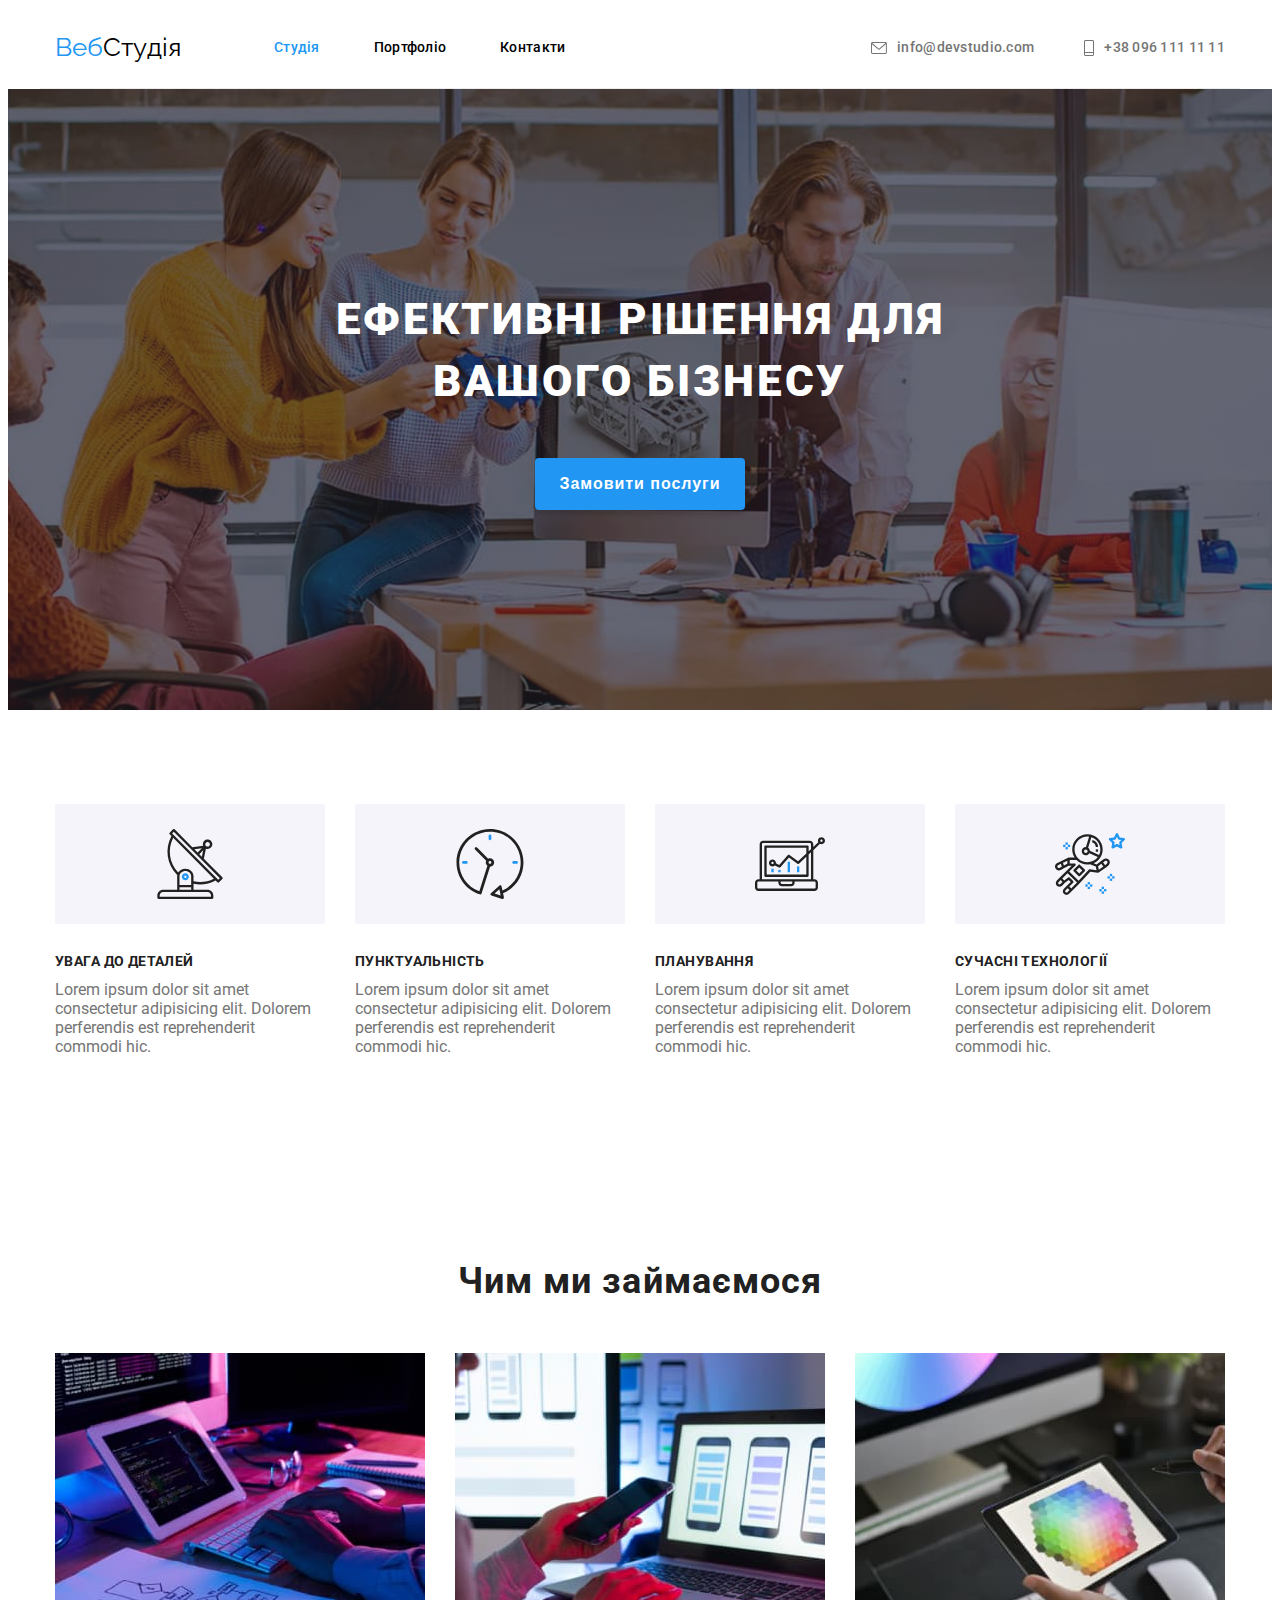
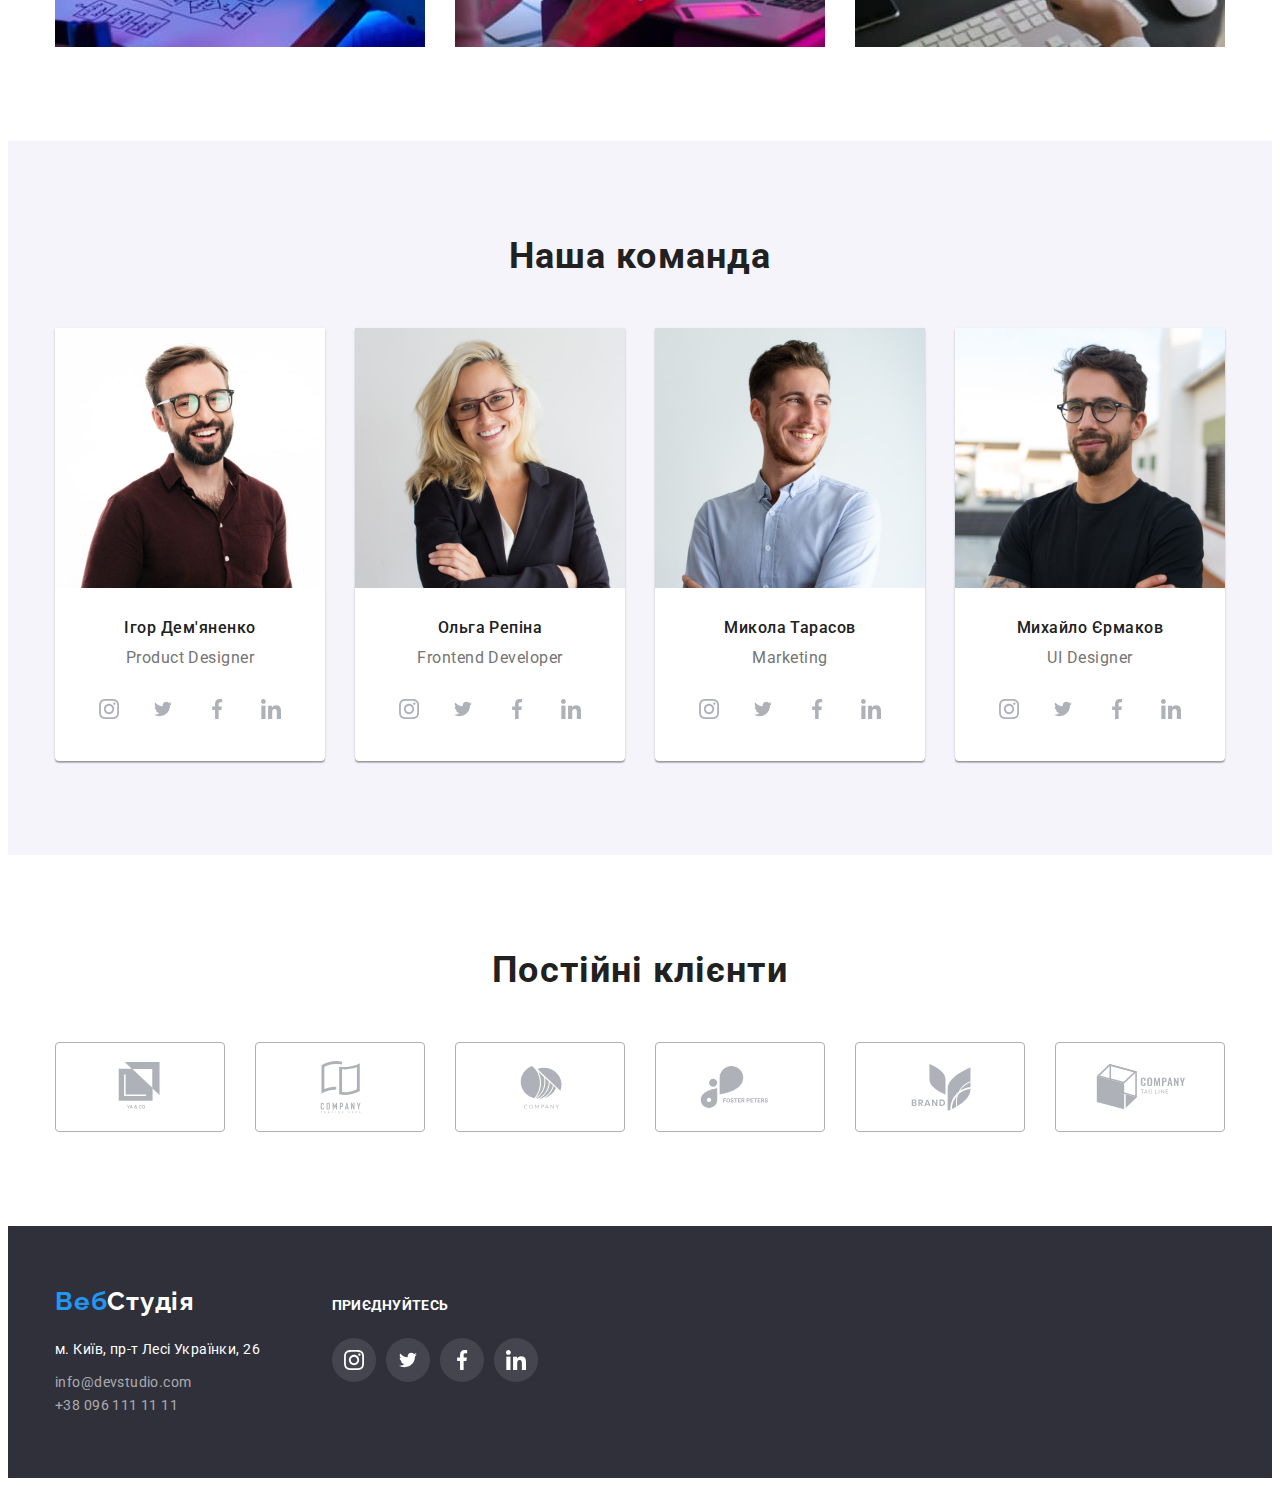
==== index.html @ 4f05df06 "Add files via upload" ====
<!DOCTYPE html >
<html lang="en">
<head>
    <meta charset="UTF-8">
    <meta http-equiv="X-UA-Compatible" content="IE=edge">
    <meta name="viewport" content=" width=device-width, initial-scale=1.0">
    <title >WEB studio</title>
    <link href=" https://fonts.googleapis.com/css2?family=Raleway:wght@700&family=Roboto:wght@400;500;700;900&display=swap" rel=" stylesheet">
   <link rel="stylesheet" href="./style.css">
   <link rel="stylesheet" href="node_modules/modern-normalize/modern-normalize.css">  
    </head>
    <!-- Шапка -->
    <header>
    <div class="container header-nav">
        <a class="logo" href=""><span>Веб</span>Студія</a>
        <nav>
        <ul class="nav-list">
            <li class=" list-item"><a class=" link link-current current" href=" ./" >Студія </a></li>
            <li class=" list-item"><a class=" link" href=" ./portfolio.html" target=" _blank" rel=" noopener noreferer" >Портфоліо</a></li>
            <li class=" list-item"><a class=" link" href="">Контакти</a></li>
        </ul>
        </nav>
        <ul class=" contacts-nav">
            <li><a class="contacts-link" href=" mailto:info@devstudio.com">
                <svg class="contact-icon" width="16" height="12">
                    <use href="./img/symbol-defs.svg#icon-email"></use>
                </svg>
                info@devstudio.com </a></li>
            <li><a class="contacts-link" href="tel:+380961111111">
                <svg class="contact-icon" width="10" height="16">
                    <use href="./img/symbol-defs.svg#icon-phonen"></use>
                </svg>
                +38 096 111 11 11 </a></li>
        </ul>
    </div>
    </header>
    <!-- Основна секція -->
    <main>
    <!-- Секція герой -->
        <section class="hero">
            <div class="container">
                <h1 class=" hero-title" >Ефективні рішення для                     
                <br> вашого бізнесу </h1>
            <button type="button" class="hero-button" data-modal-open >Замовити послуги </button>
            </div>
            <!-- Модальне вікно -->
            <div class="backdrop is-hidden" data-modal>
                <div class="modal">
                    <button type="button"class="modal-button" data-modal-close></button>
                    <!-- Форма модального вікна -->
                    <form class="form js-speaker-form" autocomplete="on">
                        <h3 class="title">Залиште свої дані, ми Вам зателефонуємо</h3>
                        <ul class="fields">
                            <li class="field">
                                <label for="user-name">Ім'я</label>
                    <input 
                       class="form-field" 
                       type="text" 
                       name="username"
                       id="user-name">
                       <svg class="form-icon" width="18" height="18">
                        <use href="./img/personf.svg"></use>
                       </svg>
                            </li>
                            <li class="field">
                                <label for="user-tel">Телефон</label>
                    <input 
                       class="form-field" 
                       type="tel" 
                       name="user-tel" 
                       id="user-tel"
                       autofocus>
                       <svg class="form-item" width="18" height="18">
                        <use href="./img/phonef.svg"></use>
                       </svg>
                            </li>
                            <li class="field">
                                <label for="user-mail">Пошта</label>
                    <input 
                       class="form-field" 
                       type="email"
                       name="user-mail" 
                       id="user-mail">
                       <svg class="form-icon" width="18" height="18">
                        <use href="./img/email.svg"></use>
                       </svg>
                            </li>
                            <li class="field">
                    <textarea 
                       class="textarea" 
                       name="comments" 
                       id="comments" 
                       cols="30" 
                       rows="10" 
                       placeholder="Введіть комментар">
                    </textarea>
                            </li>
                        </ul>
                    <label class="field-label" for="checkbox">
                        <input type="checkbox" name="checkbox" value="checkbox">
                        <svg class="checkbox-icon" width="16" height="15">
                            <use href="./img/icons/close.svg"></use>
                        </svg>
                        Погоджуюсь з розсилкою і приймаю
                        <a href="">Умови договору</a>
                    </label>
                       <!-- Відправка форми -->
                       <button class="hero-button btn" type="submit">Надіслати</button>
                    </form>
                </div>
            </div>
        </section>
    <!-- Секція особливості -->
        <section class= "section">
            <div class="container">
                <h2 class=" visually-hidden" >Особливості </h2>
            <ul class="features">
                <li class=" features-item">
                    <div class="features-icon">
                    <svg class="icon" width="650" height="700">
                        <use href="./img/symbol-defs.svg#icon-anten"></use>
                    </svg>    
                    </div>                
                    <h3 class=" title" >УВАГА ДО ДЕТАЛЕЙ </h3>
                    <p class=" text" >Lorem ipsum dolor sit amet consectetur adipisicing elit. Dolorem perferendis est reprehenderit commodi hic.</p>
                </li>
                <li class=" features-item">
                    <div class="features-icon">
                        <svg class="icon" width="650" height="700">
                            <use href="./img/symbol-defs.svg#icon-clock"></use>
                        </svg>     
                    </div>
                    <h3 class=" title" >ПУНКТУАЛЬНІСТЬ </h3>
                    <p class=" text" >Lorem ipsum dolor sit amet consectetur adipisicing elit. Dolorem perferendis est reprehenderit commodi hic.</p>
                </li>
                <li class=" features-item">
                   <div class="features-icon">
                    <svg class="icon" width="700" height="530">
                        <use href="./img/symbol-defs.svg#icon-diagram"></use>
                    </svg> 
                   </div>    
                    <h3 class=" title" >ПЛАНУВАННЯ </h3>
                    <p class=" text" >Lorem ipsum dolor sit amet consectetur adipisicing elit. Dolorem perferendis est reprehenderit commodi hic.</p>
                </li>
                <li class=" features-item">
                    <div class="features-icon">
                        <svg class="iconт" width="550" height="600">
                            <use href="./img/symbol-defs.svg#icon-space"></use>
                        </svg>
                    </div>     
                    <h3 class=" title" >СУЧАСНІ ТЕХНОЛОГІЇ </h3>
                    <p class="text" >Lorem ipsum dolor sit amet consectetur adipisicing elit. Dolorem perferendis est reprehenderit commodi hic.</p>
                </li>
            </ul>
            </div>
        </section>
    <!-- Секція Чим ми займаємось -->
        <section class="section">
            <div class="container">
                <h2 class=" section-title" >Чим ми займаємося</h2>
            <ul class=" image" >
                <li> <img src="./img/клавіатура.jpg" alt="клавіатура"></li>
                <li> <img src="./img/laptop.jpg" alt="desktop"></li>
                <li> <img src="./img/планшет.jpg" alt="ipad"></li>
            </ul>
            </div>
        </section>
    <!-- Секція наша команда -->
        <section class="section our-team">
            <div class="container">
                <h2 class=" section-title" >Наша команда </h2>
            <ul class="team">
                <li class=" team-link">
                    <img src="./img/Ігор Демяненко.jpg"alt="Дем'яненко Ігор">
                    <p class="name">Ігор Дем'яненко </p>
                    <p class=" position" >Product Designer</p>
                    <!-- Іконки -->
                    <ul class="social-network-list">
                        <li class="network-item"><a class="social-link" href=""><svg class="social-icon" width="20" height="20"><use href="./img/symbol-defs.svg#icon-instagram-2"></use></svg></a></li>
                        <li class="network-item"><a class="social-link" href=""><svg class="social-icon" width="20" height="16"><use href="./img/symbol-defs.svg#icon-Group"></use></svg></a></li>
                        <li class="network-item"><a class="social-link" href=""><svg class="social-icon" width="20" height="20"><use href="./img/symbol-defs.svg#icon-facebook-1"></use></svg></a></li>
                        <li class="network-item"><a class="social-link" href=""><svg class="social-icon" width="20" height="20"><use href="./img/symbol-defs.svg#icon-linkedin-1--"></use></svg></a></li>
                    </ul>
                </li>
                <li class=" team-link">
                    <img src="./img/Ольга Репіна.jpg" alt="Ольга Репіна">
                    <p class=" name" >Ольга Репіна </p>
                    <p class=" position" >Frontend Developer</p>
                    <ul class="social-network-list">
                        <li class="network-item"><a class="social-link" href=""><svg class="social-icon" width="20" height="20"><use href="./img/symbol-defs.svg#icon-instagram-2"></use></svg></a></li>
                        <li class="network-item"><a class="social-link" href=""><svg class="social-icon" width="20" height="16"><use href="./img/symbol-defs.svg#icon-Group"></use></svg></a></li>
                        <li class="network-item"><a class="social-link" href=""><svg class="social-icon" width="20" height="20"><use href="./img/symbol-defs.svg#icon-facebook-1"></use></svg></a></li>
                        <li class="network-item"><a class="social-link" href=""><svg class="social-icon" width="20" height="20"><use href="./img/symbol-defs.svg#icon-linkedin-1--"></use></svg></a></li>
                    </ul>
                </li>
                <li class=" team-link">
                    <img src="./img/Микола Тарасов.jpg" alt="Микола Тарасов" >
                    <p class=" name" >Микола Тарасов </p>
                    <p class=" position" >Marketing</p>
                    <ul class="social-network-list">
                        <li class="network-item"><a class="social-link" href=""><svg class="social-icon" width="20" height="20"><use href="./img/symbol-defs.svg#icon-instagram-2"></use></svg></a></li>
                        <li class="network-item"><a class="social-link" href=""><svg class="social-icon" width="20" height="16"><use href="./img/symbol-defs.svg#icon-Group"></use></svg></a></li>
                        <li class="network-item"><a class="social-link" href=""><svg class="social-icon" width="20" height="20"><use href="./img/symbol-defs.svg#icon-facebook-1"></use></svg></a></li>
                        <li class="network-item"><a class="social-link" href=""><svg class="social-icon" width="20" height="20"><use href="./img/symbol-defs.svg#icon-linkedin-1--"></use></svg></a></li>
                    </ul>
                </li>
                <li class=" team-link">
                    <img src="./img/Микола Єрмаков.jpg" alt="Михайло Єрмаков">
                    <p class=" name" >Михайло Єрмаков </p>
                    <p class=" position" >UI Designer</p>
                    <ul class="social-network-list">
                        <li class="network-item"><a class="social-link" href=""><svg class="social-icon" width="20" height="20"><use href="./img/symbol-defs.svg#icon-instagram-2"></use></svg></a></li>
                        <li class="network-item"><a class="social-link" href=""><svg class="social-icon" width="20" height="16"><use href="./img/symbol-defs.svg#icon-Group"></use></svg></a></li>
                        <li class="network-item"><a class="social-link" href=""><svg class="social-icon" width="20" height="20"><use href="./img/symbol-defs.svg#icon-facebook-1"></use></svg></a></li>
                        <li class="network-item"><a class="social-link" href=""><svg class="social-icon" width="20" height="20"><use href="./img/symbol-defs.svg#icon-linkedin-1--"></use></svg></a></li>
                    </ul>
                </li>
            </ul>
            </div>
        </section>
        <!-- Іконки -->
        <section class="section">
            <div class="container">
                <h2 class="section-title">Постійні клієнти</h2>
                <ul class="customers">
                    <li class="customers-item">
                        <a class="customers-link" href="">
                            <svg class="customers-icon" width="440" height="490">
                                <use href="./img/symbol-defs.svg#icon-Client-1"></use>
                            </svg>
                        </a>
                    </li>
                    <li class="customers-item">
                        <a  class="customers-link" href="">
                            <svg class="customers-icon" width="400" height="520">
                                <use href="./img/symbol-defs.svg#icon-Client-2"></use>
                            </svg>
                        </a>
                    </li>
                    <li class="customers-item">
                        <a  class="customers-link" href="">
                            <svg class="customers-icon" width="410" height="420">
                               <use href="./img/symbol-defs.svg#icon-Client-3"></use>
                            </svg>
                        </a>
                    </li>
                    <li class="customers-item">
                        <a class="customers-link"  href="">
                            <svg class="customers-icon" width="790" height="420">
                               <use href="./img/symbol-defs.svg#icon-Client-4"></use>
                            </svg>
                        </a>
                    </li>
                    <li class="customers-item">
                        <a class="customers-link"  href="">
                            <svg class="customers-icon" width="590" height="470">
                               <use href="./img/symbol-defs.svg#icon-Client-5"></use>
                            </svg>
                        </a>
                    </li>
                    <li class="customers-item">
                        <a  class="customers-link" href="">
                            <svg class="customers-icon" width="880" height="450">
                               <use href="./img/symbol-defs.svg#icon-Client-6"></use>
                            </svg>
                        </a>
                    </li>
                </ul>
            </div>
        </section>
    </main>
       <!-- Footer -->
        <footer class=" footer">
            <div class="container footer-items">
                <div class="footer-contacts">
                    <addres class="addres">
                <a class=" footer-logo" href="" > <span>Веб</span>Студія </a>
            <p class=" footer-address" >м. Київ, пр-т Лесі Українки, 26 </p>
            <ul class=" footer-contacts">
                <li> <a class="footer-contacts-link" href="mailto:info@devstudio.com">info@devstudio.com </a></li>
                <li> <a class="footer-contacts-link" href="tel:+380961111111">+38 096 111 11 11 </a> </li>
            </ul>
            </addres>
            </div>
            <!-- Приєднуйтесь -->
           <div class="join">
            <b class="join-networks">Приєднуйтесь</b>
                <ul class="social-network-list">
                    <li class="network-item"><a class="social-link" href=""><svg class="social-icon" width="20" height="20"><use href="./img/symbol-defs.svg#icon-instagram-2"></use></svg></a></li>
                    <li class="network-item"><a class="social-link" href=""><svg class="social-icon" width="20" height="16"><use href="./img/symbol-defs.svg#icon-Group"></use></svg></a></li>
                    <li class="network-item"><a class="social-link" href=""><svg class="social-icon" width="20" height="20"><use href="./img/symbol-defs.svg#icon-facebook-1"></use></svg></a></li>
                    <li class="network-item"><a class="social-link" href=""><svg class="social-icon" width="20" height="20"><use href="./img/symbol-defs.svg#icon-linkedin-1--"></use></svg></a></li>
                </ul>
           </div>
       </div>
</footer> 



    <script src="./modal.js"></script>
    <script src="./form.js"></script>
        </body>
        </html>
---- style.css ----
:root {
  --primary-text-color: #757575;
  --title-text-color: #212121;
  --accent-color: #2196f3;
  --background-color: #ffffff;
  --background-button: #F5F4FA;
  --svg: #AFB1B8;
  --card-border-line: #EEEEEE;
}
/* Глобальний border-box */



html{
box-sizing: border-box;
}

*,
*::before,
*::after{
box-sizing: inherit;
}

/* Решта*/

body {
  color: var(--primary-text-color);
  background-color: #ffffff;
  font-family: roboto, sans-serif;
}

a {
  text-decoration: none;
}

.section{
  padding-top: 94px;
  padding-bottom: 94px;
  margin-top: 0;
  margin-bottom: 0;
}
 
.container {
  width: 1200px;

  margin-left: auto;
  margin-right: auto;
  margin-top: 0; 
  padding-left: 15px;
  padding-right: 15px; 
}
h1,
h2,
h3,
p,
ul {
  margin-top: 0;
}

img {
  display: block;
  max-width: 100%;
  height: auto;
} 

ul {
  padding: 0;
  margin: 0;
  list-style: none;
}

/*logo*/
.logo {
  color: #000000;

  font-family: Raleway, sans-serif;
  font-style: 700;
  font-size: 26px;
  line-height: 1.2;
  letter-spacing: 3%;
}

span {
  color: var(--accent-color);
}

/*Шапка*/
.header-nav{
  box-sizing: border-box;
  margin-bottom: 0;
  border-bottom: 1px solid #ECECEC;;
  }
  
.header-nav,
.contacts-nav
{
  display: flex;
  align-items: center;
  justify-content: flex-start;
}

.nav-list{
  display: flex;
  margin-left: 93px;
}

.nav-list .link {
  position: relative;
  display: block;

  padding-top: 32px;
  padding-bottom: 32px;
  color: #000000;

  font-weight: 500;
  font-size: 14px;
  line-height: 1.14;
  letter-spacing: 0.02em;
}

.nav-list .link:hover,
.nav-list .link:focus {
  color: var(--accent-color);
}
.nav-list .link.current{
  color: var(--accent-color);
}
.nav-list .link.current::after{
  position: absolute;
  content: "";

  bottom: 0;
  left: 0;
  width: 100%;
  height: 5px;

  background-color: var(--accent-color);

  border-radius: 4px;

  transform: scale(0);
  transition: transform 500ms cubic-bezier(0.4, 0, 0.2, 1);
  
}
.nav-list .link:hover.current::after{
  transform: scale(1);
}

.contacts-nav{
  display: flex;
  margin-left: auto;
}

.contacts-nav li + li {
  margin-left: 50px;
}

.contacts-nav a {
  color: var(--primary-text-color);

  font-weight: 500;
  font-size: 14px;
  line-height: 1.14;
  letter-spacing: 0.02em;
}
.contacts-nav .contacts-link:focus,
.contacts-nav .contacts-link:hover,
.contact-icon:focus,
.contact-icon:hover {
  color: var(--accent-color);
  fill: var(--accent-color);
}
 .list-item{
  margin-right: 54px;
}
.list-item:last-child{
  margin-right: 0;
} 
.contacts-link{
  display: flex;
  align-items: center;
}
.contact-icon{
  margin-right: 10px;
  fill: currentColor;
  
}

/* Hero*/  
.hero {
  background-color: #2f303a;
  text-align: center;
  padding-bottom: 200px;
  padding-top: 200px;

  
  background-image: linear-gradient(
    to right,
    rgba(47, 48, 58, 0.4),
    rgba(47, 48, 58, 0.4)
  ),
   url("./img/efficiency.jpg");
   background-position: center;
   background-size: cover;
   background-repeat: no-repeat;
}

.hero-title {
  display: block;


  margin-top: 0px;
  margin-bottom: 30px;
  margin-bottom: 46px;
  text-transform: uppercase;
  color: var(--background-color);

  font-weight: 900;
  font-size: 44px;
  line-height: 1.4;
  text-align: center;
  letter-spacing: 0.06em;
}

.hero-button{
  display: inline-block;
  min-width: 200px;
  padding: 10px 25px;
  border-radius: 4px;
  text-decoration: none;
  border: none;
  box-shadow: 0px 4px 4px rgb(0 0 0 / 15%);
  margin-top: 0px;

  color: var(--background-color);
  background-color: var(--accent-color);

  font-weight: 700;
  font-size: 16px;
  line-height: 2;
  letter-spacing: 0.06em;    
}

/* Модальне вікно */

.backdrop {
  position: fixed;
  top: 0;
  left: 0;
  width: 100%;
  height: 100%
  ;
  background-color: rgba(0, 0, 0, 0.2);

  opacity: 1;
  transition: opacity 300ms cubic-bezier(0.4,0,0.2,1);

}

.backdrop.is-hidden {
  opacity: 0;
  pointer-events: none;
}

.modal {
  position: absolute;
  top: 50%;
  left: 50%;

  width: 528px;
  height: 581px;

  padding: 40px;

  background-color: var(--background-color);
  transform: translate(-50%, -50%)scale(1);
  transform: translate 500ms cubic-bezier(0.4,0,0.2,1);

}

.backdrop.is-hidden.modal {
  transform: translate(-50%, -50%)scale(0.7);
}

.modal-button {
  position: absolute;
  top: 8px;
  right: 8px;
  width: 30px;
  height: 30px;
  
  border: 0;
  border-radius: 50%;

  background-image: url(./img/icons/close.svg);
  background-size: contain;
}

.textarea {
  resize: none;

  height: 120px;
  font-size: 14px;
  padding: 12px 16px;
}


/* Форма */
.field {
  position: relative;
  text-align: start;
}

.form,
.fields,
.field {
  display: flex;
  flex-direction: column;
}

.fields {
  margin-bottom: 20px;
}

.field:not(:last-child) {
  margin-bottom: 10px;
}

.title {
  font-size: 20px;

  margin-bottom: 30px;
  color: var(--title-text-color);
}

.field {
  margin: 0;
}

.form-field,
.textarea {
  padding-left: 42px;
  height: 40px;
  border: 1px solid rgba(33,33, 33, 0.2);
  border-radius: 4px ;
  transition: border 250ms cubic-bezier(0.4, 0, 0.2, 1);

  outline: 0;
}
.form-icon {
position: absolute;
display: inline-block;

top: 50%;
left: 15px;
margin: 0;

transition: fill 250ms cubic-bezier(0.4, 0, 0.2, 1);
}

.field:focus-within .form-field,
.field:hover .form-field,
.field:focus-within textarea,
.field:hover textarea
{
  border: 1px solid var(--accent-color);
}

.field:focus-within > .form-icon,
.field:hover > .form-icon {
  fill: var(--accent-color);
}

.textarea {
  resize: none;

  height: 120px;
  font-size: 14px;

  padding: 12px 16px;
}

.field .label {
  font-size: 12px;
  margin-bottom: 4px;
}

.form .title {
  font-size: 20px;
  margin-bottom: 12px;

  color: var(--title-text-color);
}

.field .label{
  font-size: 12px;
  margin-bottom: 4px;
}

.btn{
  width: 200px;
  margin: auto; 
}
/* checkbox */
.checkbox{
  margin-bottom: 30px;
}

.field-checkbox {
appearance: none;
outline: 0;
}

.checkbox-icon {
  display: inline-block;
  margin-right: 8px;
  padding: 0;
  bottom: 2px solid var(--title-text-color);
  border-radius: 2px;

}
.field-checkbox:checked + .checkbox-icon {
  background-color: var(--accent-color);
  border: 2px solid var(--accent-color);
}

.field-checkbox:focus-within + .checkbox-icon{
  border: 2px solid var(--accent-color)
}


.field-label a{
color: var(--accent-color);
text-decoration: underline;
}
/*Секциї*/
.section-title {
  margin-bottom: 50px;
  color: var(--title-text-color);

  font-weight: 700;
  font-size: 36px;
  line-height: 1.2;
  text-align: center;
  letter-spacing: 0.03em;
}
  
/*особливості*/
.features .title {
  margin-bottom: 10px;
  color: var(--title-text-color);

  font-weight: 700;
  font-size: 14px;
  line-height: 1.14;
  letter-spacing: 0.03em;
}
 .visually-hidden {
  position: absolute;
  width: 1px;
  height: 1px;
  border: 0;
  margin: -1px;
  padding: 0;
  clip: rect(0 0 0 0);
  overflow: hidden;
} 

 .features {
  display: flex;
  justify-content: space-between;
 }

 .features-icon{
  display: flex;
  justify-content: center;
  align-items: center;

  width: 270px;
  height: 120px;

  margin-bottom: 30px;
  background-color: var(--background-button);
 }
.features-item{
  width: 270px;
}

.feture .text {
  color: var(--primary-text-color);

  font-size: 14px;
  line-height: 1.7;
  letter-spacing: 0.03em;
}


/*чим ми займаємось*/

.section.work {
  padding-top: 0;
}
.image {
  display: flex;
  justify-content: space-between;
}

.image-work:not(:last-child) {
  flex-basis: calc((100% - 60px) / 3);
  margin-right: 30px;
  width: 370px;
}
.thumb {
  position: relative;
  width: 100%;
  height: 100%;
}
.thumb-text {
  position: absolute;
  bottom: 0;
  left: 0;
  margin: 0;
  width: 100%;
  height: 70px;

  display: flex;
  justify-content: center;
  align-items: center;

  background-color: rgba(47, 48, 58, 0.8);
  color: var(--background-color);
}
.thumb-text > p {
  margin-bottom: 0;
  font-size: 14px;
  line-height: 16px;
  text-transform: uppercase;
}

/*наша команда*/
.our-team{
  background-color: #F5F4FA;
}
.team {
  display: flex;
  justify-content: space-between;
}

.team-link:not(:last-child){    
  margin-right: 30px;
}
.team-link{
  width: 270px;
  padding-bottom: 30px;

  background: #FFFFFF;
box-shadow: 0px 1px 3px rgba(0, 0, 0, 0.12), 0px 1px 1px rgba(0, 0, 0, 0.14), 0px 2px 1px rgba(0, 0, 0, 0.2);
border-radius: 0px 0px 4px 4px;
}
  
.team .name {
  margin-bottom: 10px;
  color: var(--title-text-color);

  font-weight: 500;
  font-size: 16px;
  line-height: 1.2;
  text-align: center;
  letter-spacing: 0.03em;
}

.team .position {
  margin-bottom: 16px;
  color: var(--primary-text-color);

  font-size: 16px;
  line-height: 1.2;
  text-align: center;
  letter-spacing: 0.03em;
}
.team-link img{
  margin-bottom: 30px;
}

.social-network-list {
  display: flex;
  justify-content: center;

}
.network-item:not(:last-child){
  margin-right: 10px;
}
 
.social-link{
  display: inline-flex;
  justify-content: center;
  align-items: center;
  width: 44px;
  height: 44px;
  border-radius: 50%;
  color: var(--svg);
}
.social-icon{
  fill: currentColor;
  margin: 12px;
}
.social-link:hover,
.social-link:focus
{
  color: var(--background-color);
  background-color: var(--accent-color);
}

/* Постійні клієнти */

.customers{
  display: flex;
}

.customers-item:not(:last-child){
  margin-right: 30px; 
}

.customers-link{
  display: flex;
  justify-content: center;
  align-items: center;
  
  width: 170px;
  height: 90px;
  border: 1px solid var(--svg);
  border-radius: 4px;

  color: var(--svg);
}

.customers-link:hover,
.customers-link:focus{
  border: 1px solid var(--accent-color);
  color: var(--accent-color);
}
.customers-icon{
  fill: currentColor;
}

/*Footer*/
.footer{
  padding-bottom: 60px;
  padding-top: 60px;
}

.footer-items{
  display: flex;
  align-items: baseline;
}

.footer,
.footer-address {
  color: #ffffff;
  background-color: #2f303a;

  font-family: Roboto;
  font-style: normal;
  font-weight: 400;
  font-size: 14px;
  line-height: 1.7;
  letter-spacing: 0.03em;
}
.footer-logo {
  /* margin-bottom: 20px; */
  color: #ffffff;

  font-family: Raleway;
  font-style: normal;
  font-weight: 700;
  font-size: 26px;
  line-height: 1.2;
  letter-spacing: 0.03em;
}
.footer-address{
  margin-top: 20px;
  margin-bottom: 9px;
}

.footer-contacts{
  margin-right: 70px;
}
.footer-contacts-link {
   color: rgba(255, 255, 255, 0.6); 
}
.footer-contacts-link:hover,
.footer-contacts-link:focus {
  color: var(--accent-color);
}

/* Приєднуйтесь */

.join-networks{
  color: var(--background-color);
  /* margin-bottom: 20px; */
  font-size: 14px;
  line-height: 1.2;
  font-weight: 700;
  text-transform: uppercase;
}
.social-network-list{
  margin-top: 20px;
}


.join .social-link{
  background-color: rgba(255, 255, 255, 0.1); /* #2f303a */
  color: var(--background-color);
}


.join .social-icon{ 
/* Наслідує колір від батьківського елементу
в стані спокою та при ховері і фокусі */
  fill: currentColor;
}

.join .social-link:hover,
.join .social-link:focus{
  background-color: var(--accent-color);
  /* color: red; */
}
/* filters */
.filter{
  display: flex;
  justify-content: center;

  margin-bottom: 50px;
}
.filter li:not(:last-child){
  margin-right: 8px;
}
.filter-link{
  display: inline-block;
  border-radius: 4px;
  min-width: 73px;
  height: 38px;
  padding: 6px 22px;
  font-style: normal;
  font-weight: 500;
  font-size: 16px;
  line-height: 1.62;
  text-align: center;
  letter-spacing: 0.03em;

  color: #212121;

  color: var(--title-text-color);
  background-color: var(--background-button);

}
.filter-link:hover,
.filter-link:focus{
background-color: var(--accent-color);
color: var(--background-color);
}
/*приклади рабіт*/

.examples{
  display: flex;
  flex-wrap: wrap;
  margin-left: -30px;
  margin-top: -30px;
}

.examples-link{
  flex-basis: calc((100% - 90px) / 3);
  margin-left: 30px;
  margin-top: 30px;
}
.examples-titel {
  color: var(--title-text-color);

  font-weight: 700;
  font-size: 18px;
  line-height: 2;
  letter-spacing: 0.06em;
}

.examples-type {
  color: var(--primary-text-color);

  font-size: 16px;
  line-height: 1.8;
  letter-spacing: 0.03em;
} 
 .link-text {
  border-left: 1px solid var();
  border-right: 1px solid var();
  border-bottom: 1px solid var();

}
.card{
  display: block;
  border-top: transparent;
  overflow: hidden;
}
/* Оверлей на карточках */
.img-thumb {
  position: relative;
  overflow: hidden;
 }
.overlay {
  position: absolute;
  top: 0;
  left: 0;
  width: 100%;
  height: 100%;
  background-color: rgba(33, 150, 243, 0.9);
  color: var(--background-color);
  padding: 63px 24px;
  margin: 0;
  font-size: 18px;
  line-height: 1.5;
  transform: translateY(100%);
  transition: transform 250ms cubic-bezier(0.4, 0, 0.2, 1);
}
.link-thumb:hover .overlay,
.link-thumb:hover .overlay {
transform: translateY(0);

}
.link-thumb:hover .link-text,
.link-thumb:focus .link-text{
  box-shadow: 0px 1px 1px rgba(0, 0, 0, 0.12), 0px 4px 4px rgba(0, 0, 0, 0.06), 1px 4px 6px rgba(0, 0, 0, 0.16);
}
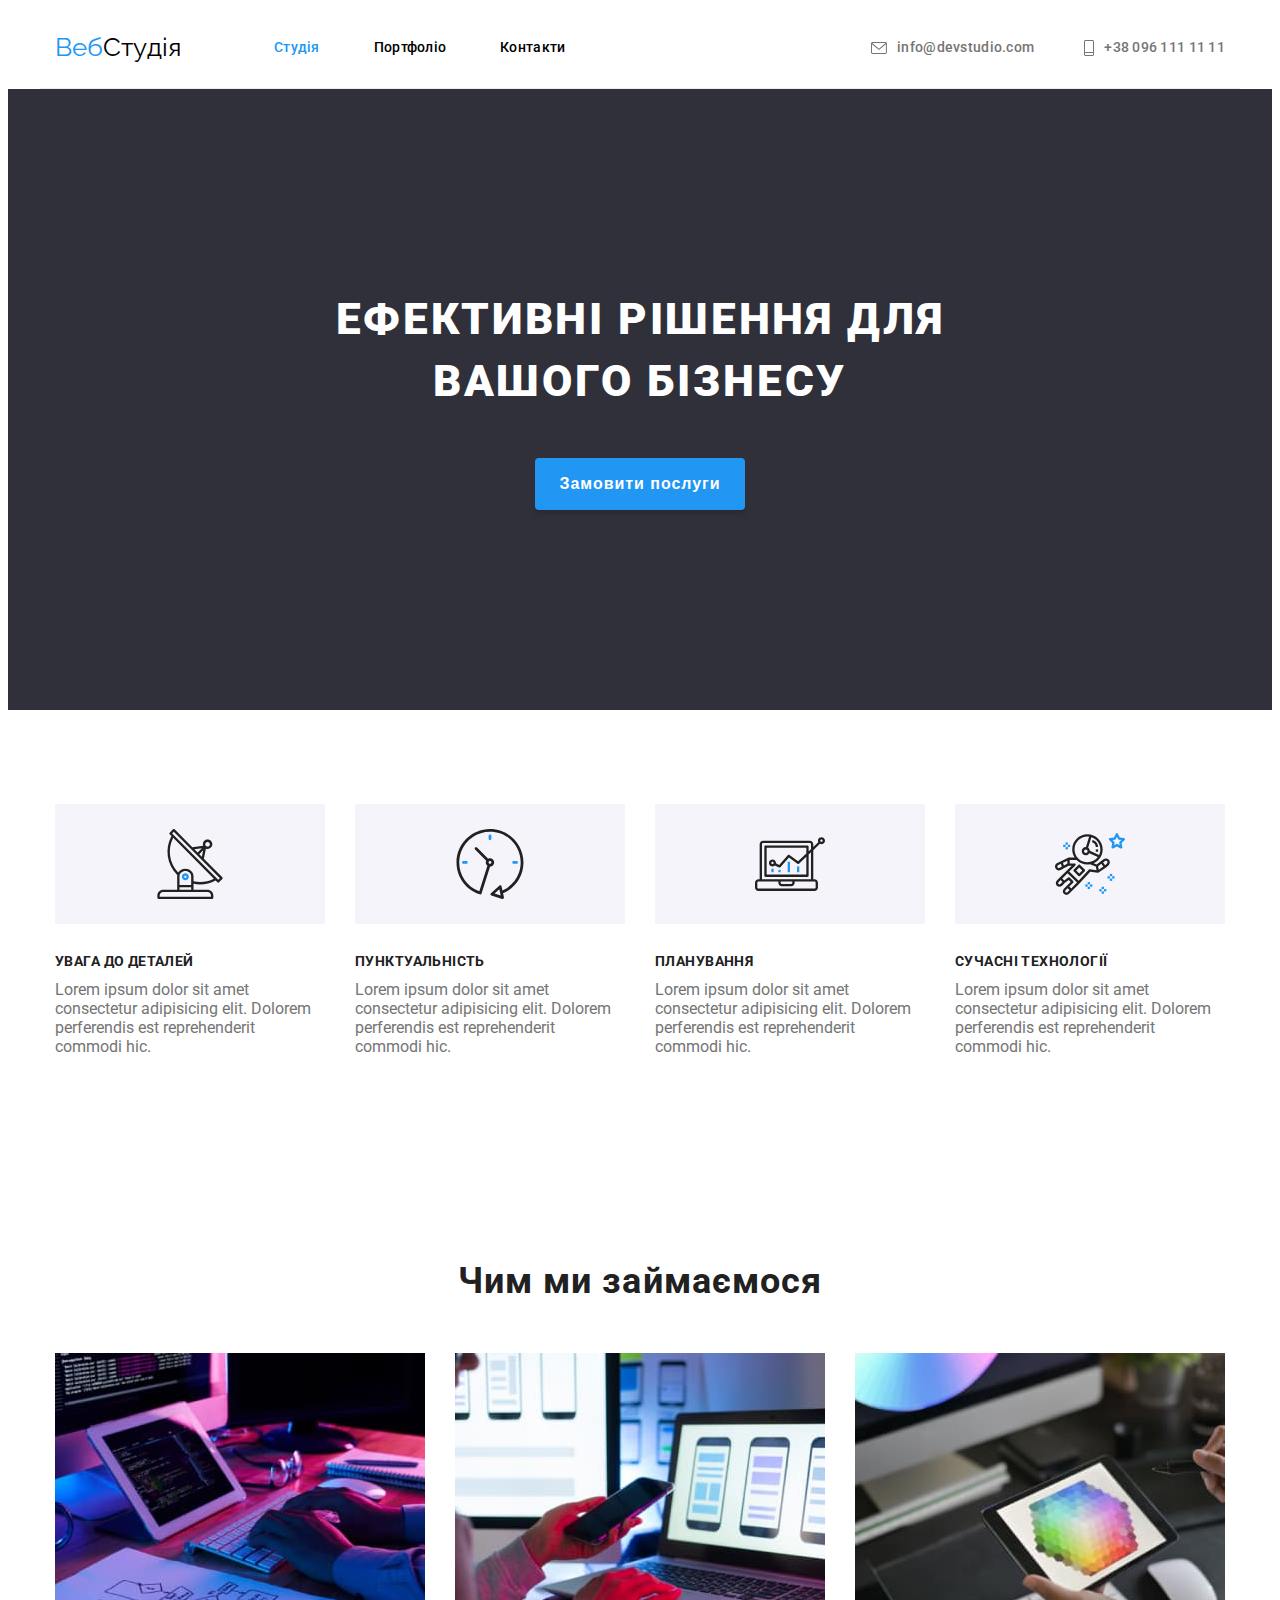
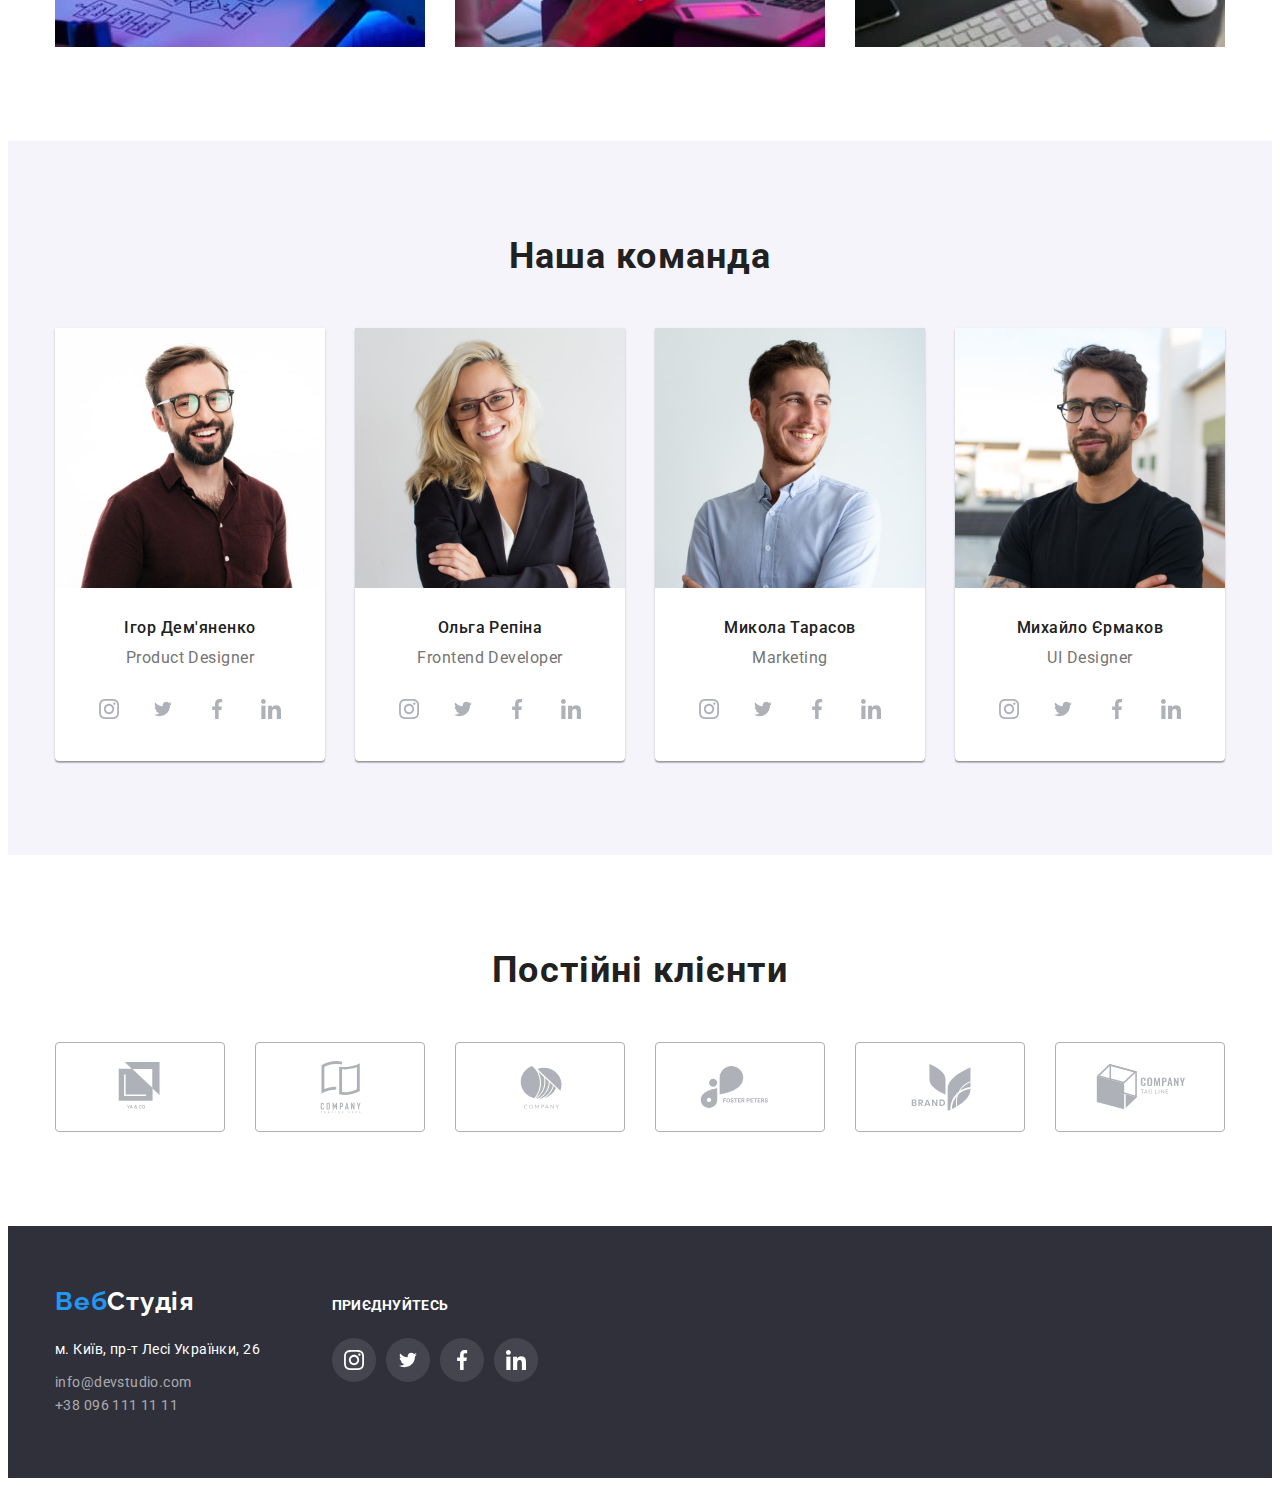
==== commit 756d4214: "sass part 1" ====
--- a/index.html
+++ b/index.html
@@ -6,7 +6,7 @@
     <meta name="viewport" content=" width=device-width, initial-scale=1.0">
     <title >WEB studio</title>
     <link href=" https://fonts.googleapis.com/css2?family=Raleway:wght@700&family=Roboto:wght@400;500;700;900&display=swap" rel=" stylesheet">
-   <link rel="stylesheet" href="./style.css">
+   <link rel="stylesheet" href="./css/main.min.css">
    <link rel="stylesheet" href="node_modules/modern-normalize/modern-normalize.css">  
     </head>
     <!-- Шапка -->
--- a/css/main.min.css
+++ b/css/main.min.css
@@ -0,0 +1 @@
+:root{--primary-text-color: #757575;--title-text-color: #212121;--accent-color: #2196f3;--background-color: #ffffff;--background-button: #F5F4FA;--svg: #AFB1B8;--card-border-line: #EEEEEE}html{box-sizing:border-box}*,*::before,*::after{box-sizing:inherit}body{color:var(--primary-text-color);background-color:#fff;font-family:roboto,sans-serif}a{text-decoration:none}h1,h2,h3,p,ul{margin-top:0}img{display:block;max-width:100%;height:auto}ul{padding:0;margin:0;list-style:none}.section{padding-top:94px;padding-bottom:94px;margin-top:0;margin-bottom:0}.container{width:1200px;margin-left:auto;margin-right:auto;margin-top:0;padding-left:15px;padding-right:15px}.section-title{margin-bottom:50px;color:var(--title-text-color);font-weight:700;font-size:36px;line-height:1.2;text-align:center;letter-spacing:.03em}.header-nav{box-sizing:border-box;margin-bottom:0;border-bottom:1px solid #ececec}.header-nav,.contacts-nav{display:flex;align-items:center;justify-content:flex-start}.nav-list{display:flex;margin-left:93px}.nav-list .link{position:relative;display:block;padding-top:32px;padding-bottom:32px;color:#000;font-weight:500;font-size:14px;line-height:1.14;letter-spacing:.02em}.nav-list .link:hover,.nav-list .link:focus{color:var(--accent-color)}.nav-list .link.current{color:var(--accent-color)}.nav-list .link.current::after{position:absolute;content:"";bottom:0;left:0;width:100%;height:5px;background-color:var(--accent-color);border-radius:4px;transform:scale(0);transition:transform 500ms cubic-bezier(0.4, 0, 0.2, 1)}.nav-list .link:hover.current::after{transform:scale(1)}.contacts-nav{display:flex;margin-left:auto}.contacts-nav li+li{margin-left:50px}.contacts-nav a{color:var(--primary-text-color);font-weight:500;font-size:14px;line-height:1.14;letter-spacing:.02em}.contacts-nav .contacts-link:focus,.contacts-nav .contacts-link:hover,.contact-icon:focus,.contact-icon:hover{color:var(--accent-color);fill:var(--accent-color)}.list-item{margin-right:54px}.list-item:last-child{margin-right:0}.contacts-link{display:flex;align-items:center}.contact-icon{margin-right:10px;fill:currentColor}.logo{color:#000;font-family:Raleway,sans-serif;font-style:700;font-size:26px;line-height:1.2;letter-spacing:3%}span{color:var(--accent-color)}.hero{background-color:#2f303a;text-align:center;padding-bottom:200px;padding-top:200px;background-image:linear-gradient(to right, rgba(47, 48, 58, 0.4), rgba(47, 48, 58, 0.4)),url("./img/efficiency.jpg");background-position:center;background-size:cover;background-repeat:no-repeat}.hero-title{display:block;margin-top:0px;margin-bottom:30px;margin-bottom:46px;text-transform:uppercase;color:var(--background-color);font-weight:900;font-size:44px;line-height:1.4;text-align:center;letter-spacing:.06em}.hero-button{display:inline-block;min-width:200px;padding:10px 25px;border-radius:4px;text-decoration:none;border:none;box-shadow:0px 4px 4px rgba(0,0,0,.15);margin-top:0px;color:var(--background-color);background-color:var(--accent-color);font-weight:700;font-size:16px;line-height:2;letter-spacing:.06em}.backdrop{position:fixed;top:0;left:0;width:100%;height:100%;background-color:rgba(0,0,0,.2);opacity:1;transition:opacity 300ms cubic-bezier(0.4, 0, 0.2, 1)}.backdrop.is-hidden{opacity:0;pointer-events:none}.modal{position:absolute;top:50%;left:50%;width:528px;height:581px;padding:40px;background-color:var(--background-color);transform:translate(-50%, -50%) scale(1);transform:translate 500ms cubic-bezier(0.4, 0, 0.2, 1)}.backdrop.is-hidden.modal{transform:translate(-50%, -50%) scale(0.7)}.modal-button{position:absolute;top:8px;right:8px;width:30px;height:30px;border:0;border-radius:50%;background-image:url(./img/icons/close.svg);background-size:contain}.textarea{resize:none;height:120px;font-size:14px;padding:12px 16px}.field{position:relative;text-align:start}.form,.fields,.field{display:flex;flex-direction:column}.fields{margin-bottom:20px}.field:not(:last-child){margin-bottom:10px}.title{font-size:20px;margin-bottom:30px;color:var(--title-text-color)}.field{margin:0}.form-field,.textarea{padding-left:42px;height:40px;border:1px solid rgba(33,33,33,.2);border-radius:4px;transition:border 250ms cubic-bezier(0.4, 0, 0.2, 1);outline:0}.form-icon{position:absolute;display:inline-block;top:50%;left:15px;margin:0;transition:fill 250ms cubic-bezier(0.4, 0, 0.2, 1)}.field:focus-within .form-field,.field:hover .form-field,.field:focus-within textarea,.field:hover textarea{border:1px solid var(--accent-color)}.field:focus-within>.form-icon,.field:hover>.form-icon{fill:var(--accent-color)}.textarea{resize:none;height:120px;font-size:14px;padding:12px 16px}.field .label{font-size:12px;margin-bottom:4px}.form .title{font-size:20px;margin-bottom:12px;color:var(--title-text-color)}.field .label{font-size:12px;margin-bottom:4px}.btn{width:200px;margin:auto}.checkbox{margin-bottom:30px}.field-checkbox{-webkit-appearance:none;-moz-appearance:none;appearance:none;outline:0}.checkbox-icon{display:inline-block;margin-right:8px;padding:0;bottom:2px solid var(--title-text-color);border-radius:2px}.field-checkbox:checked+.checkbox-icon{background-color:var(--accent-color);border:2px solid var(--accent-color)}.field-checkbox:focus-within+.checkbox-icon{border:2px solid var(--accent-color)}.field-label a{color:var(--accent-color);text-decoration:underline}.features .title{margin-bottom:10px;color:var(--title-text-color);font-weight:700;font-size:14px;line-height:1.14;letter-spacing:.03em}.visually-hidden{position:absolute;width:1px;height:1px;border:0;margin:-1px;padding:0;clip:rect(0 0 0 0);overflow:hidden}.features{display:flex;justify-content:space-between}.features-icon{display:flex;justify-content:center;align-items:center;width:270px;height:120px;margin-bottom:30px;background-color:var(--background-button)}.features-item{width:270px}.feture .text{color:var(--primary-text-color);font-size:14px;line-height:1.7;letter-spacing:.03em}.section.work{padding-top:0}.image{display:flex;justify-content:space-between}.image-work:not(:last-child){flex-basis:calc((100% - 60px)/3);margin-right:30px;width:370px}.thumb{position:relative;width:100%;height:100%}.thumb-text{position:absolute;bottom:0;left:0;margin:0;width:100%;height:70px;display:flex;justify-content:center;align-items:center;background-color:rgba(47,48,58,.8);color:var(--background-color)}.thumb-text>p{margin-bottom:0;font-size:14px;line-height:16px;text-transform:uppercase}.our-team{background-color:#f5f4fa}.team{display:flex;justify-content:space-between}.team-link:not(:last-child){margin-right:30px}.team-link{width:270px;padding-bottom:30px;background:#fff;box-shadow:0px 1px 3px rgba(0,0,0,.12),0px 1px 1px rgba(0,0,0,.14),0px 2px 1px rgba(0,0,0,.2);border-radius:0px 0px 4px 4px}.team .name{margin-bottom:10px;color:var(--title-text-color);font-weight:500;font-size:16px;line-height:1.2;text-align:center;letter-spacing:.03em}.team .position{margin-bottom:16px;color:var(--primary-text-color);font-size:16px;line-height:1.2;text-align:center;letter-spacing:.03em}.team-link img{margin-bottom:30px}.social-network-list{display:flex;justify-content:center}.network-item:not(:last-child){margin-right:10px}.social-link{display:inline-flex;justify-content:center;align-items:center;width:44px;height:44px;border-radius:50%;color:var(--svg)}.social-icon{fill:currentColor;margin:12px}.social-link:hover,.social-link:focus{color:var(--background-color);background-color:var(--accent-color)}.customers{display:flex}.customers-item:not(:last-child){margin-right:30px}.customers-link{display:flex;justify-content:center;align-items:center;width:170px;height:90px;border:1px solid var(--svg);border-radius:4px;color:var(--svg)}.customers-link:hover,.customers-link:focus{border:1px solid var(--accent-color);color:var(--accent-color)}.customers-icon{fill:currentColor}.footer{padding-bottom:60px;padding-top:60px}.footer-items{display:flex;align-items:baseline}.footer,.footer-address{color:#fff;background-color:#2f303a;font-family:Roboto;font-style:normal;font-weight:400;font-size:14px;line-height:1.7;letter-spacing:.03em}.footer-logo{color:#fff;font-family:Raleway;font-style:normal;font-weight:700;font-size:26px;line-height:1.2;letter-spacing:.03em}.footer-address{margin-top:20px;margin-bottom:9px}.footer-contacts{margin-right:70px}.footer-contacts-link{color:rgba(255,255,255,.6)}.footer-contacts-link:hover,.footer-contacts-link:focus{color:var(--accent-color)}.join-networks{color:var(--background-color);font-size:14px;line-height:1.2;font-weight:700;text-transform:uppercase}.social-network-list{margin-top:20px}.join .social-link{background-color:rgba(255,255,255,.1);color:var(--background-color)}.join .social-icon{fill:currentColor}.join .social-link:hover,.join .social-link:focus{background-color:var(--accent-color)}.img-thumb{position:relative;overflow:hidden}.overlay{position:absolute;top:0;left:0;width:100%;height:100%;background-color:rgba(33,150,243,.9);color:var(--background-color);padding:63px 24px;margin:0;font-size:18px;line-height:1.5;transform:translateY(100%);transition:transform 250ms cubic-bezier(0.4, 0, 0.2, 1)}.link-thumb:hover .overlay,.link-thumb:hover .overlay{transform:translateY(0)}.link-thumb:hover .link-text,.link-thumb:focus .link-text{box-shadow:0px 1px 1px rgba(0,0,0,.12),0px 4px 4px rgba(0,0,0,.06),1px 4px 6px rgba(0,0,0,.16)}.examples{display:flex;flex-wrap:wrap;margin-left:-30px;margin-top:-30px}.examples-link{flex-basis:calc((100% - 90px)/3);margin-left:30px;margin-top:30px}.examples-titel{color:var(--title-text-color);font-weight:700;font-size:18px;line-height:2;letter-spacing:.06em}.examples-type{color:var(--primary-text-color);font-size:16px;line-height:1.8;letter-spacing:.03em}.link-text{border-left:1px solid var();border-right:1px solid var();border-bottom:1px solid var()}.card{display:block;border-top:rgba(0,0,0,0);overflow:hidden}.filter{display:flex;justify-content:center;margin-bottom:50px}.filter li:not(:last-child){margin-right:8px}.filter-link{display:inline-block;border-radius:4px;min-width:73px;height:38px;padding:6px 22px;font-style:normal;font-weight:500;font-size:16px;line-height:1.62;text-align:center;letter-spacing:.03em;color:#212121;color:var(--title-text-color);background-color:var(--background-button)}.filter-link:hover,.filter-link:focus{background-color:var(--accent-color);color:var(--background-color)}/*# sourceMappingURL=main.min.css.map */